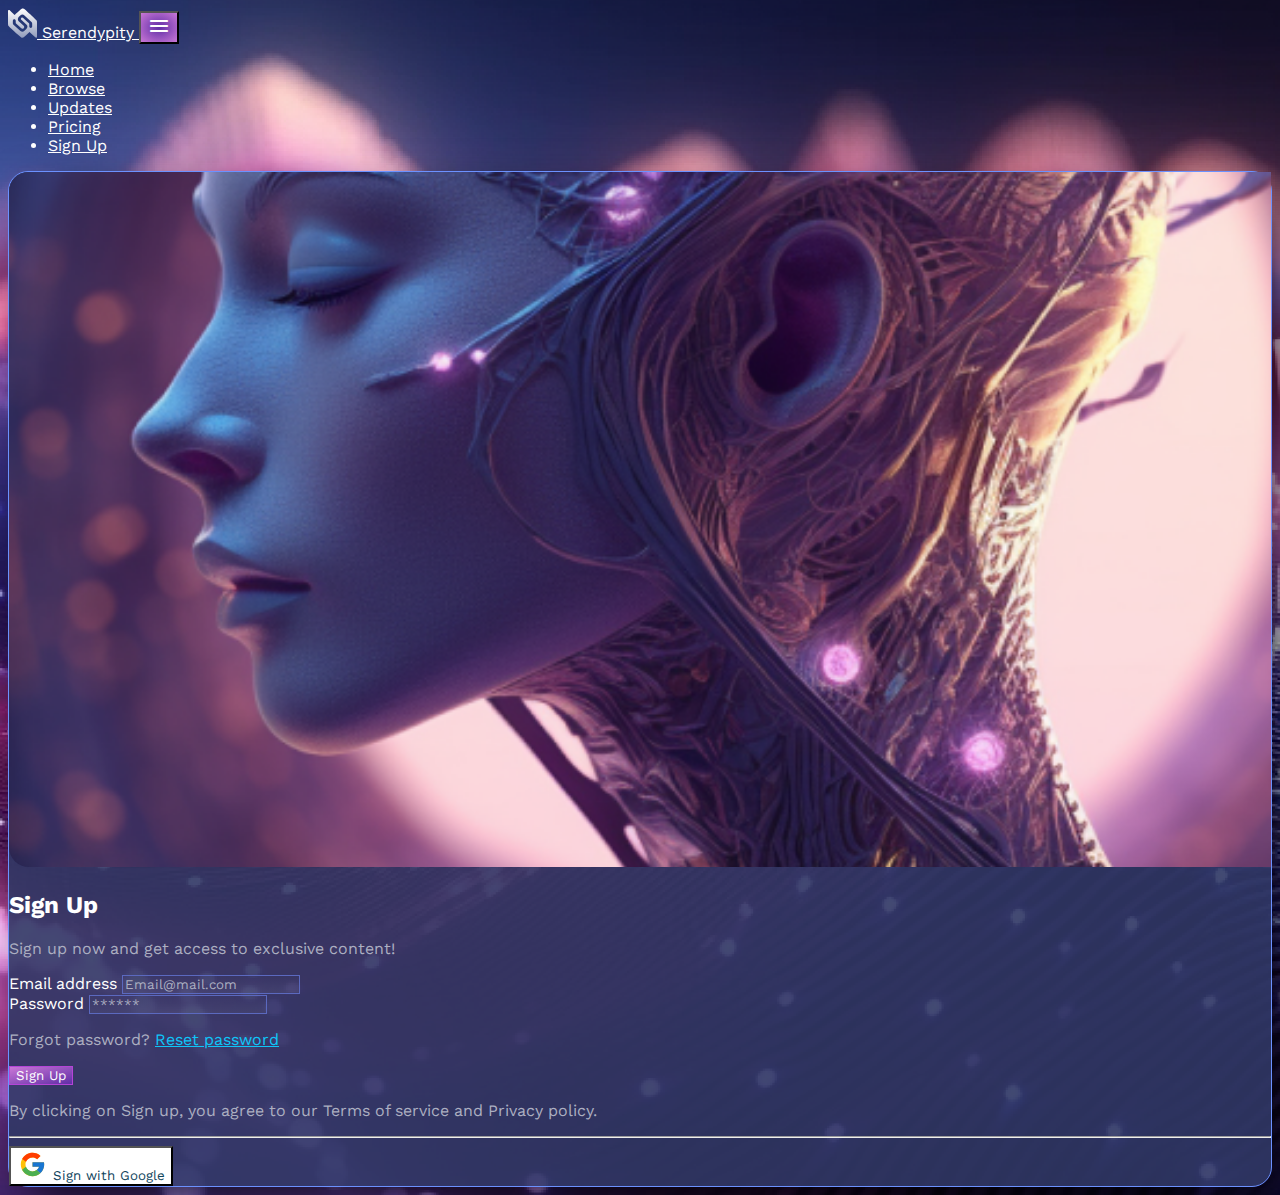
==== signUp/index.html @ f7a1a697 "Sign Up page" ====
<!DOCTYPE html>
<html lang="en">

<head>
    <meta charset="UTF-8">
    <meta name="viewport" content="width=device-width, initial-scale=1.0">
    <title>Sign Up</title>

    <!-- Bootstrap 5.3 -->
    <link href="https://cdn.jsdelivr.net/npm/bootstrap@5.3.0/dist/css/bootstrap.min.css" rel="stylesheet" integrity="sha384-9ndCyUaIbzAi2FUVXJi0CjmCapSmO7SnpJef0486qhLnuZ2cdeRhO02iuK6FUUVM" crossorigin="anonymous">
    <script src="https://cdn.jsdelivr.net/npm/bootstrap@5.3.0/dist/js/bootstrap.bundle.min.js" integrity="sha384-geWF76RCwLtnZ8qwWowPQNguL3RmwHVBC9FhGdlKrxdiJJigb/j/68SIy3Te4Bkz" crossorigin="anonymous"></script>

    <!-- Custom CSS -->
    <link rel="stylesheet" href="style.css">

    <!-- Font -->
    <link rel="preconnect" href="https://fonts.googleapis.com">
    <link rel="preconnect" href="https://fonts.gstatic.com" crossorigin>
    <link href="https://fonts.googleapis.com/css2?family=Work+Sans:wght@400;500;600;700&display=swap" rel="stylesheet">

    <!-- Icons -->
    <link rel="stylesheet" href="https://fonts.googleapis.com/css2?family=Material+Symbols+Rounded:opsz,wght,FILL,GRAD@20..48,100..700,0..1,-50..200" />
</head>


<body>
    <header class="container-fluid">
        <div class="row">
            <!-- Navbar -->
            <nav class="navbar navbar-expand-md">
                <div class="container-fluid pt-3">
                    <a class="navbar-brand ms-3 ms-lg-5" href="#">
                        <img src="../images/Logo.svg" alt="Logo" height="30">
                        Serendypity
                    </a>

                    <button class="navbar-toggler" type="button" data-bs-toggle="collapse" data-bs-target="#navbarNav" aria-expanded="false">
                        <span class="material-symbols-rounded">
                            menu
                        </span>
                    </button>

                    <div class="collapse navbar-collapse" id="navbarNav">
                        <ul class="navbar-nav w-100 justify-content-end gap-2 gap-md-3 gap-lg-4 me-5 text-center pt-3 pt-md-0">

                            <li class="nav-item rounded-4 px-2">
                                <a class="nav-link active" aria-current="page" href="#">Home</a>
                            </li>

                            <li class="nav-item rounded-4 px-2">
                                <a class="nav-link" href="#">Browse</a>
                            </li>

                            <li class="nav-item rounded-4 px-2">
                                <a class="nav-link" href="#">Updates</a>
                            </li>

                            <li class="nav-item rounded-4 px-2">
                                <a class="nav-link" href="#">Pricing</a>
                            </li>

                            <li class="nav-item rounded-4 px-2">
                                <a class="nav-link" href="#">Sign Up</a>
                            </li>
                        </ul>
                    </div>
                </div>
            </nav>
        </div>
    </header>


    <main class="container pt-3">
        <!-- Sign Up form -->
        <section class="row justify-content-center">
            <div class="col-12 col-md-8 px-4 px-md-0">

                <div class="container-fluid sign-up-form">
                    <div class="row">

                        <div class="col-6 px-0 d-none d-lg-block">
                            <img src="../images/sign_up_cover_img.png" class="img-fluid cover-image" alt="Cover image">
                        </div>

                        <div class="col-12 col-lg-6">
                            <div class="p-4 p-md-5">
                                <h2>Sign Up</h2>
                                <p class="text-muted">Sign up now and get access to exclusive content!</p>

                                <div class="mb-3">
                                    <label for="email" class="form-label">Email address</label>
                                    <input type="email" class="form-control text-muted rounded-3" placeholder="Email@mail.com">
                                </div>

                                <div class="mb-4">
                                    <label for="password" class="form-label">Password</label>
                                    <input type="password" class="form-control text-muted rounded-3" placeholder="******">
                                </div>

                                <p class="text-muted">Forgot password? <a class="reset-password text-decoration-none" href="#">Reset password</a></p>
                                <button id="sign-up-btn" type="submit" class="btn rounded-3 w-100 mb-3 fw-semibold">Sign Up</button>
                                <p class="text-muted">By clicking on Sign up, you agree to our Terms of service and Privacy policy.</p>

                                <hr class="my-4">

                                <button id="sign-up-google-btn" type="submit" class="btn rounded-3 w-100 fw-semibold">
                                    <img src="../images/google-icon.svg" alt="Google icon">
                                    Sign with Google
                                </button>
                            </div>
                        </div>
                    </div>
                </div>

            </div>
        </section>
    </main>

</body>


</html>
---- signUp/style.css ----
:root {
    --setting-transition-default: all 300ms ease;
}

*, *::after, *::before, *::placeholder {
    font-family: 'Work Sans', sans-serif;
    color: white !important;
}

body {
    background-image: url("../images/signUp_background_img.png");
    object-fit: cover;
    background-color: #211C5A;
}




/* Navbar styles */

.navbar-toggler {
    background-image: radial-gradient(#602EA6, #C977D6);
}

.nav-item {
    transition: var(--setting-transition-default);
}

.nav-item:hover {
    border: 1px solid #D557EA;
    background-image: linear-gradient(to right bottom, rgba(201,129,214, 40%) -10%, rgba(96,46,166, 40%) 90%);
}


/* Sign Up form styles */

.sign-up-form {
    background-color: rgba(48, 55, 100, 90%);
    border: 1px solid #6B91FF;
    border-radius: 20px;
    box-shadow: 16px 21px 49px -5px rgba(0,0,0,0.75);
}

.cover-image {
    max-width: 100%;
    max-height: 695px;

    height: 100%;
    width: 100%;

    object-fit: cover;

    backdrop-filter: blur(10px);
    border-top-left-radius: 20px;
    border-bottom-left-radius: 20px;
}

.text-muted, .form-control::placeholder{
    color: #ACAFC1 !important;
}

.reset-password {
    color: #0EC6F9 !important;
}

.form-control {
    border: 1px solid #5B69BF !important;
    background-color: transparent !important;
    background-image: linear-gradient(rgba(255, 255, 255, 0%), rgba(255, 255, 255, 5%)) !important;
}

#sign-up-btn {
    background-image: linear-gradient(to top left,#602EA6, #C977D6);
    border: 1px solid #B444D7;
}

#sign-up-btn:hover {
    box-shadow: 0px 0px 32px 25px rgba(182,70,214,0.76) inset;
}

#sign-up-google-btn {
    background-color: white;
    color: #0E435C !important;
}

#sign-up-google-btn:hover {
    box-shadow: 0px 0px 32px -10px rgba(147,231,221,0.76);
}
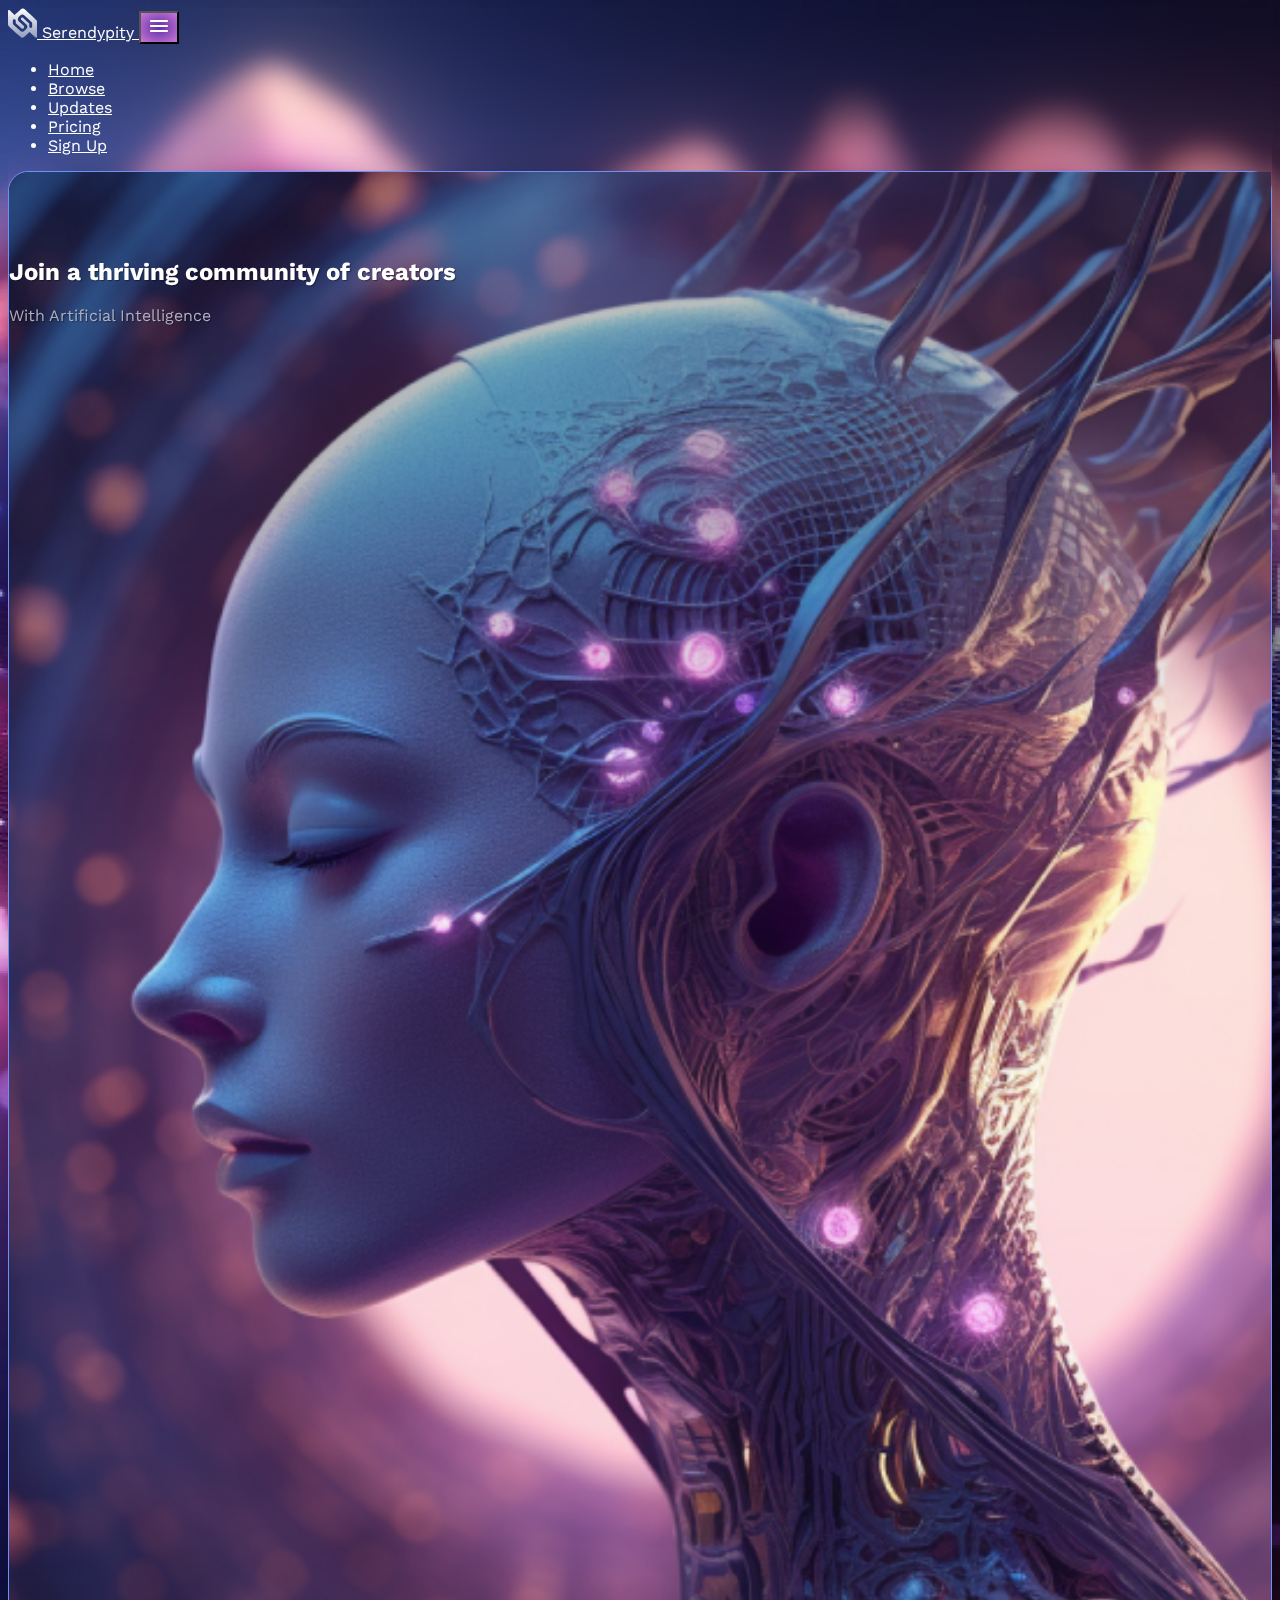
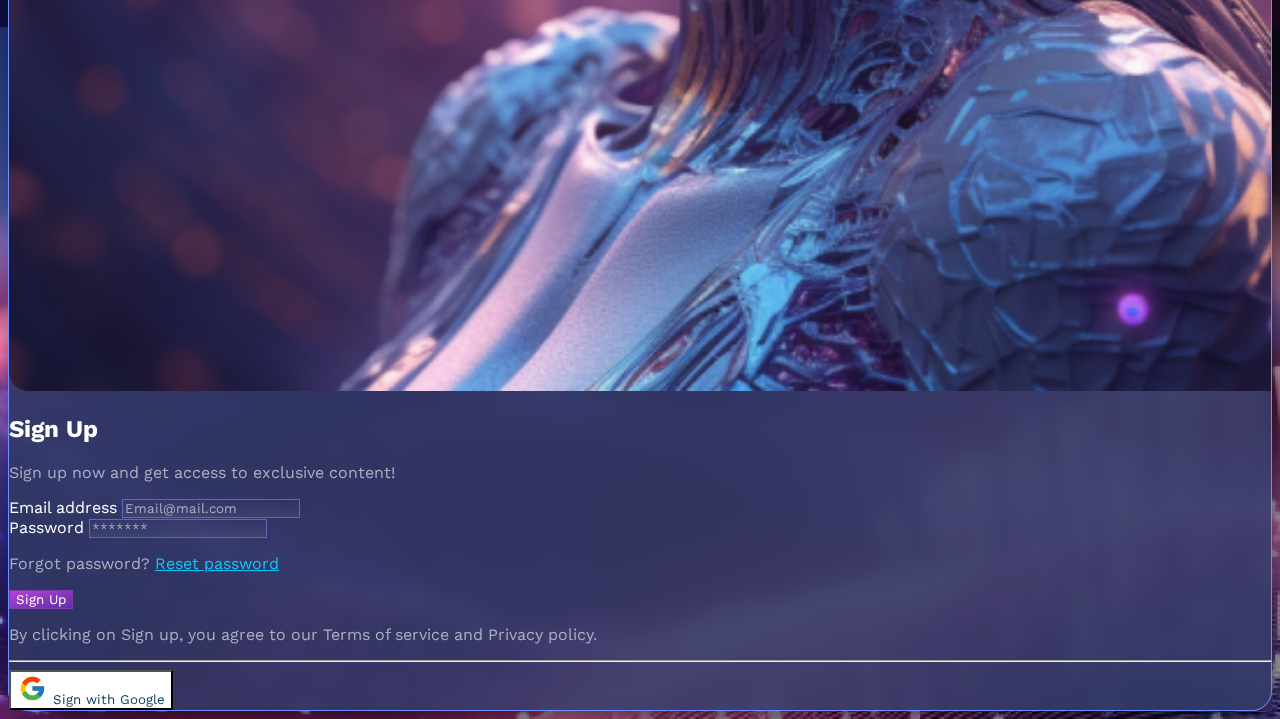
==== commit 54ebecf4: "Sign Up page finished" ====
--- a/signUp/index.html
+++ b/signUp/index.html
@@ -23,7 +23,7 @@
 </head>
 
 
-<body>
+<body class="min-vh-100">
     <header class="container-fluid">
         <div class="row">
             <!-- Navbar -->
@@ -44,7 +44,7 @@
                         <ul class="navbar-nav w-100 justify-content-end gap-2 gap-md-3 gap-lg-4 me-5 text-center pt-3 pt-md-0">
 
                             <li class="nav-item rounded-4 px-2">
-                                <a class="nav-link active" aria-current="page" href="#">Home</a>
+                                <a class="nav-link" href="#">Home</a>
                             </li>
 
                             <li class="nav-item rounded-4 px-2">
@@ -70,16 +70,21 @@
     </header>
 
 
-    <main class="container pt-3">
+    <main class="container py-5">
         <!-- Sign Up form -->
         <section class="row justify-content-center">
-            <div class="col-12 col-md-8 px-4 px-md-0">
+            <div class="col-12 col-md-9 px-4 px-md-0">
 
-                <div class="container-fluid sign-up-form">
+                <div class="container-fluid sign-up-form z-3">
                     <div class="row">
 
-                        <div class="col-6 px-0 d-none d-lg-block">
+                        <div class="col-6 px-0 d-none d-lg-block position-relative">
                             <img src="../images/sign_up_cover_img.png" class="img-fluid cover-image" alt="Cover image">
+
+                            <div class="cover-text px-5">
+                                <h2>Join a thriving community of creators</h2>
+                                <p class="text-muted">With Artificial Intelligence</p>
+                            </div>
                         </div>
 
                         <div class="col-12 col-lg-6">
@@ -94,7 +99,7 @@
 
                                 <div class="mb-4">
                                     <label for="password" class="form-label">Password</label>
-                                    <input type="password" class="form-control text-muted rounded-3" placeholder="******">
+                                    <input type="password" class="form-control text-muted rounded-3" placeholder="*******">
                                 </div>
 
                                 <p class="text-muted">Forgot password? <a class="reset-password text-decoration-none" href="#">Reset password</a></p>
@@ -116,6 +121,19 @@
         </section>
     </main>
 
+    <script>
+        let sign_up_btn = document.getElementById('sign-up-btn');
+        let sign_up_google_btn = document.getElementById('sign-up-google-btn');
+
+        sign_up_btn.onclick = () => {
+            window.location.href = '../landingPage/index.html';
+        }
+
+        sign_up_google_btn.onclick = () => {
+            window.location.href = '../landingPage/index.html';
+        }
+    </script>
+
 </body>
 
 
--- a/signUp/style.css
+++ b/signUp/style.css
@@ -11,13 +11,11 @@
     background-image: url("../images/signUp_background_img.png");
     object-fit: cover;
     background-color: #211C5A;
+    backdrop-filter: blur(10px);
 }
 
 
-
-
 /* Navbar styles */
-
 .navbar-toggler {
     background-image: radial-gradient(#602EA6, #C977D6);
 }
@@ -27,13 +25,13 @@
 }
 
 .nav-item:hover {
-    border: 1px solid #D557EA;
-    background-image: linear-gradient(to right bottom, rgba(201,129,214, 40%) -10%, rgba(96,46,166, 40%) 90%);
+    /* background-image: linear-gradient(to right bottom, rgba(201,129,214, 40%) -10%, rgba(96,46,166, 40%) 90%); */
+    background-color: #6934AA;
+    box-shadow: 0px 0px 10px 3px rgba(182,70,214, 0.75) inset;
 }
 
 
 /* Sign Up form styles */
-
 .sign-up-form {
     background-color: rgba(48, 55, 100, 90%);
     border: 1px solid #6B91FF;
@@ -42,9 +40,6 @@
 }
 
 .cover-image {
-    max-width: 100%;
-    max-height: 695px;
-
     height: 100%;
     width: 100%;
 
@@ -53,6 +48,12 @@
     backdrop-filter: blur(10px);
     border-top-left-radius: 20px;
     border-bottom-left-radius: 20px;
+}
+
+.cover-text {
+    position: absolute;
+    top: 10%;
+    text-shadow: 1px 1px 1px rgba(0, 0, 0, 0.4);
 }
 
 .text-muted, .form-control::placeholder{
@@ -70,17 +71,19 @@
 }
 
 #sign-up-btn {
-    background-image: linear-gradient(to top left,#602EA6, #C977D6);
-    border: 1px solid #B444D7;
+    background-image: linear-gradient(to top left,#602EA6, #B444D7);
+    border: 1px solid #7B3DAD;
+    transition: var(--setting-transition-default);
 }
 
 #sign-up-btn:hover {
-    box-shadow: 0px 0px 32px 25px rgba(182,70,214,0.76) inset;
+    box-shadow: 0px 0px 30px 3px rgba(213,110,227, 0.75) inset;
 }
 
 #sign-up-google-btn {
     background-color: white;
     color: #0E435C !important;
+    transition: var(--setting-transition-default);
 }
 
 #sign-up-google-btn:hover {
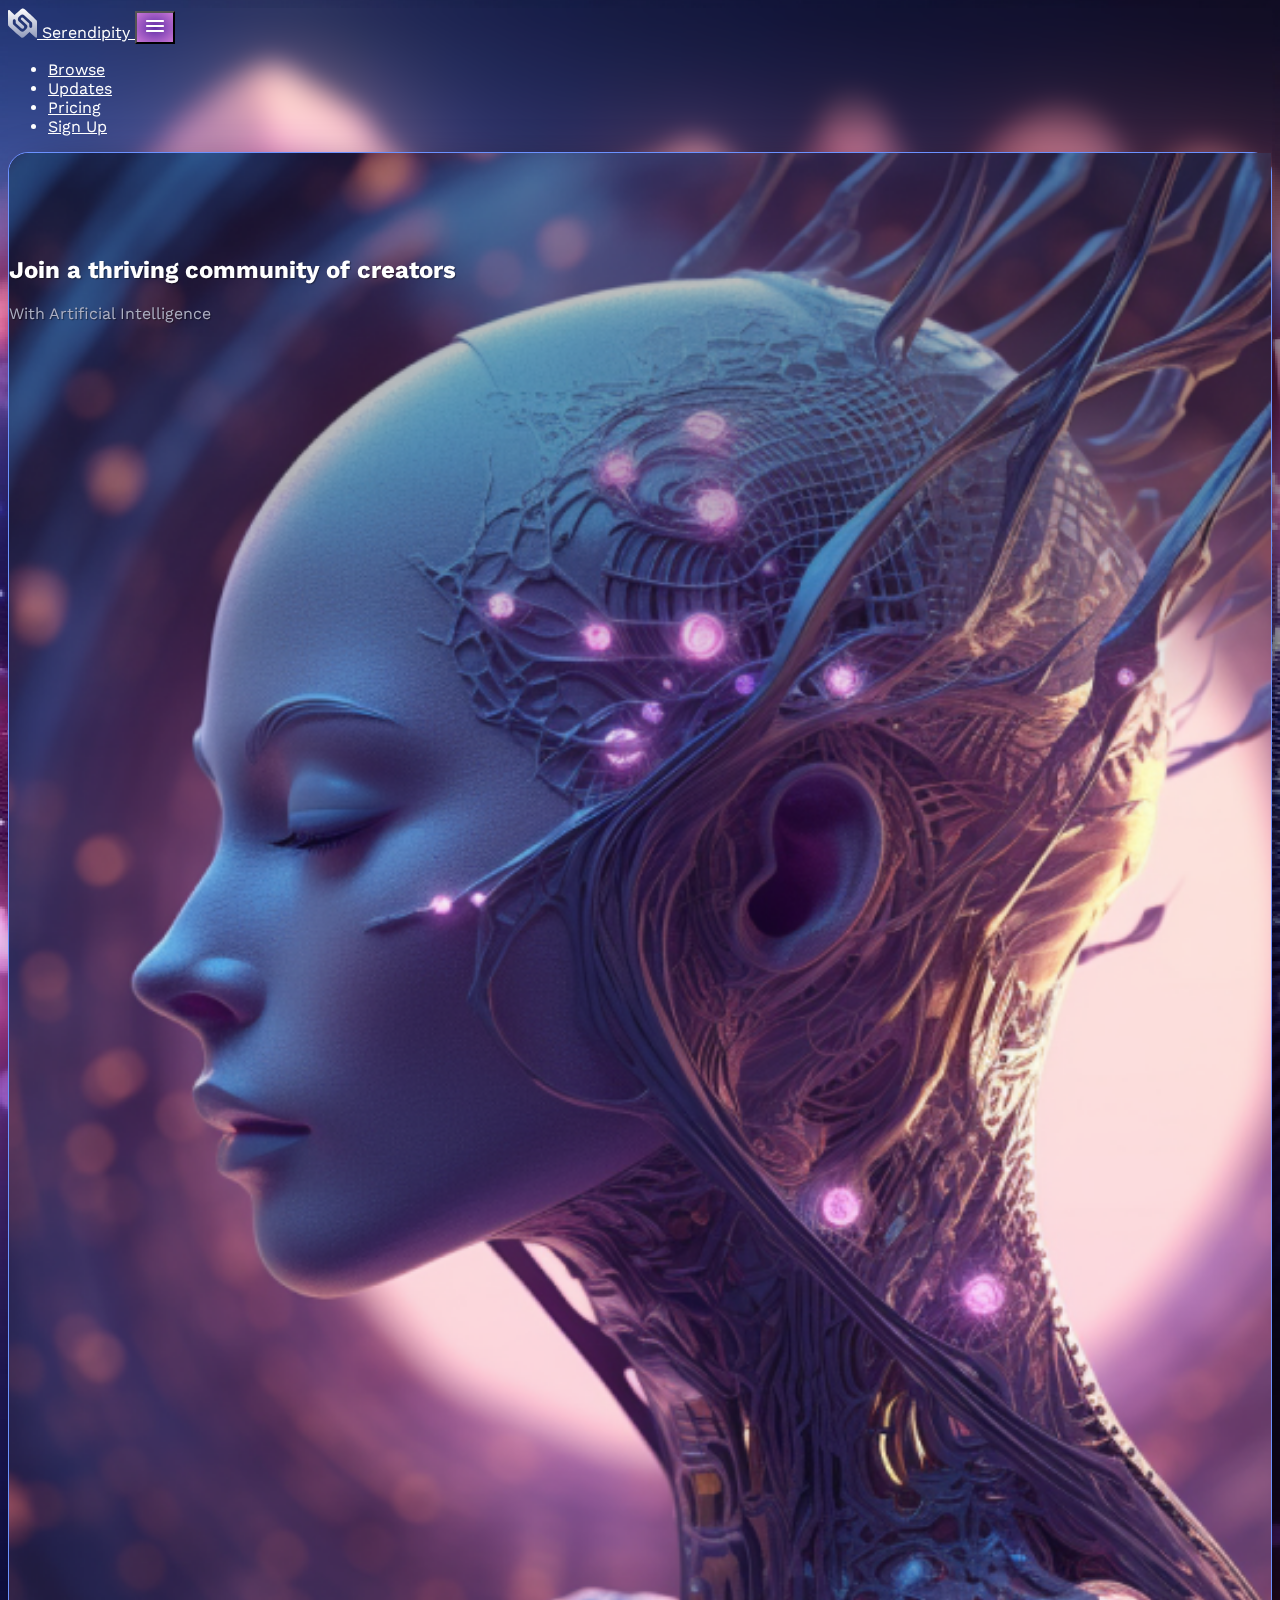
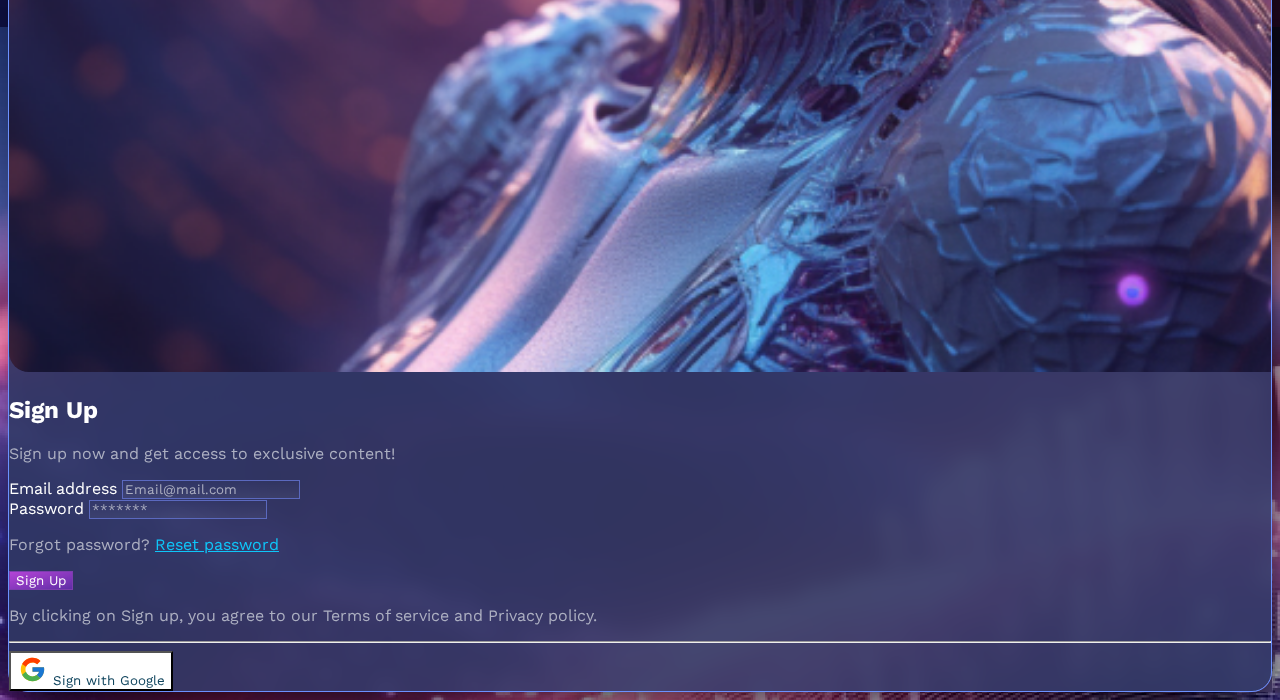
==== commit a4850f82: "navbar & hero section done" ====
--- a/signUp/index.html
+++ b/signUp/index.html
@@ -31,7 +31,7 @@
                 <div class="container-fluid pt-3">
                     <a class="navbar-brand ms-3 ms-lg-5" href="#">
                         <img src="../images/Logo.svg" alt="Logo" height="30">
-                        Serendypity
+                        Serendipity
                     </a>
 
                     <button class="navbar-toggler" type="button" data-bs-toggle="collapse" data-bs-target="#navbarNav" aria-expanded="false">
@@ -42,10 +42,6 @@
 
                     <div class="collapse navbar-collapse" id="navbarNav">
                         <ul class="navbar-nav w-100 justify-content-end gap-2 gap-md-3 gap-lg-4 me-5 text-center pt-3 pt-md-0">
-
-                            <li class="nav-item rounded-4 px-2">
-                                <a class="nav-link" href="#">Home</a>
-                            </li>
 
                             <li class="nav-item rounded-4 px-2">
                                 <a class="nav-link" href="#">Browse</a>
--- a/signUp/style.css
+++ b/signUp/style.css
@@ -1,5 +1,11 @@
 :root {
     --setting-transition-default: all 300ms ease;
+}
+
+html {
+    overflow-x: hidden;
+    overflow-y: scroll;
+    padding-right: 0 !important;
 }
 
 *, *::after, *::before, *::placeholder {
@@ -90,3 +96,18 @@
     box-shadow: 0px 0px 32px -10px rgba(147,231,221,0.76);
 }
 
+
+
+/* Hide the scrollbar of the window/element */
+*::-webkit-scrollbar {
+    width: 0;
+    background-color: transparent;
+}
+
+*::-webkit-scrollbar-track {
+    background-color: transparent;
+}
+
+*::-webkit-scrollbar-thumb {
+    background-color: transparent;
+}
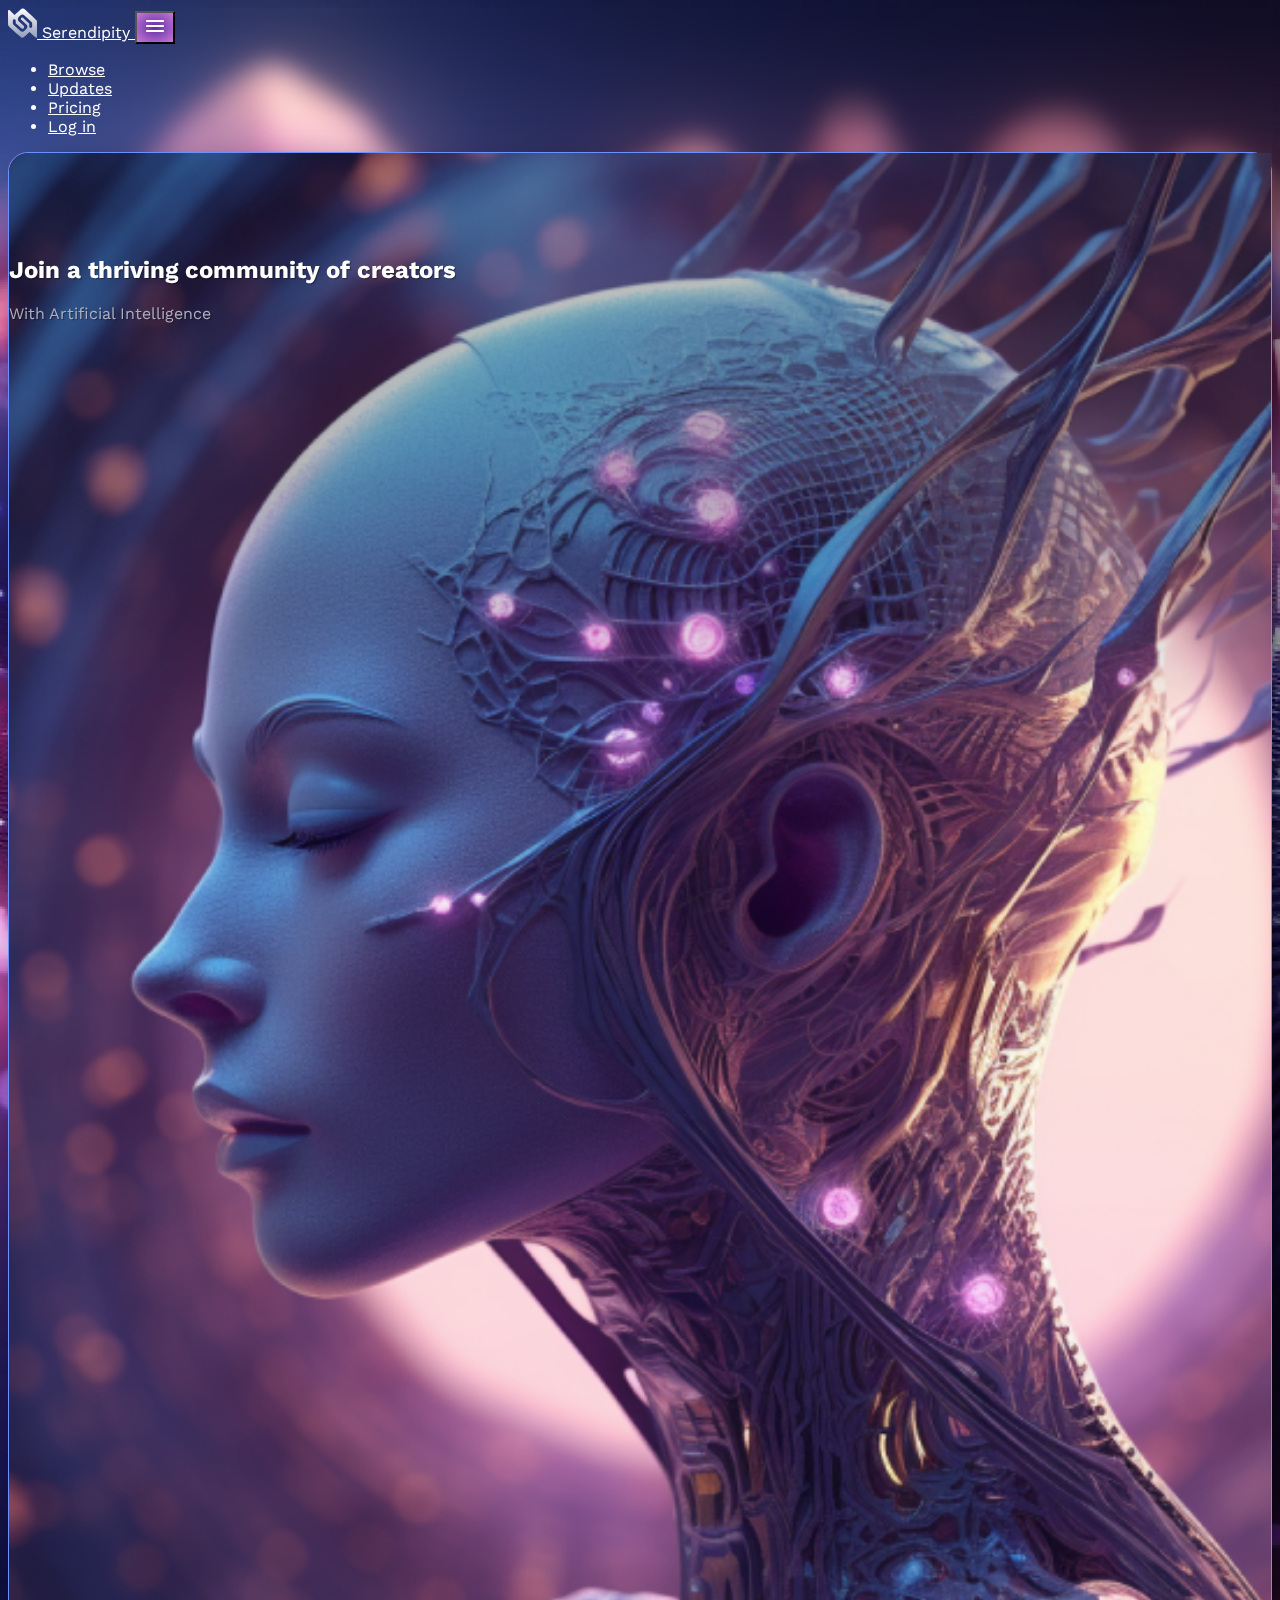
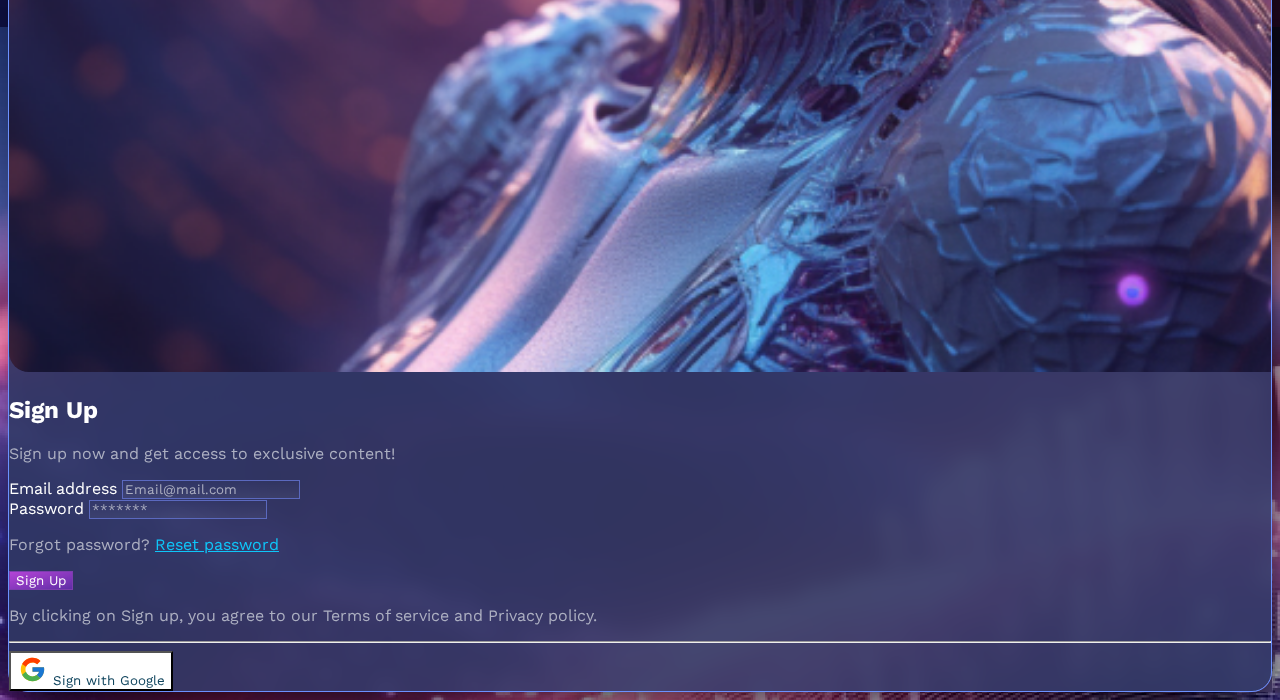
==== commit 1b974ea7: "cards section done" ====
--- a/signUp/index.html
+++ b/signUp/index.html
@@ -56,7 +56,7 @@
                             </li>
 
                             <li class="nav-item rounded-4 px-2">
-                                <a class="nav-link" href="#">Sign Up</a>
+                                <a class="nav-link" href="#">Log in</a>
                             </li>
                         </ul>
                     </div>
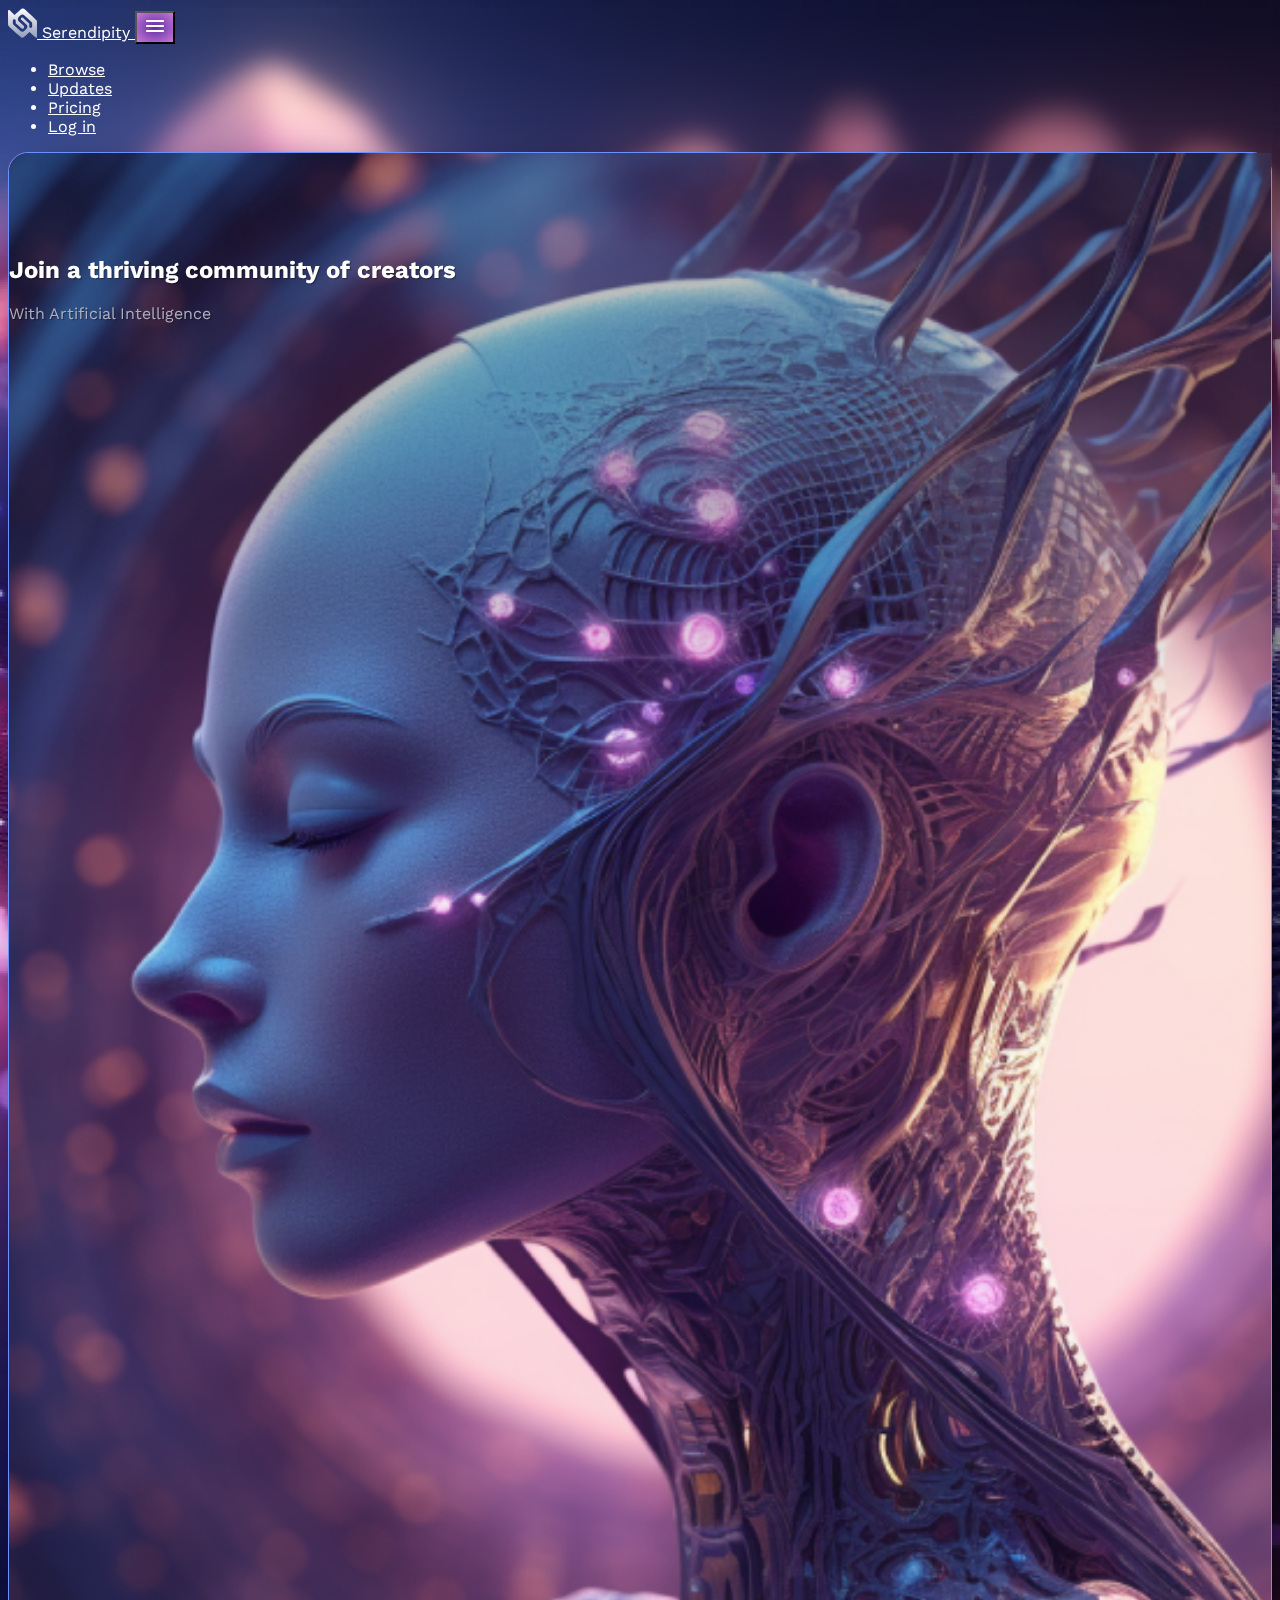
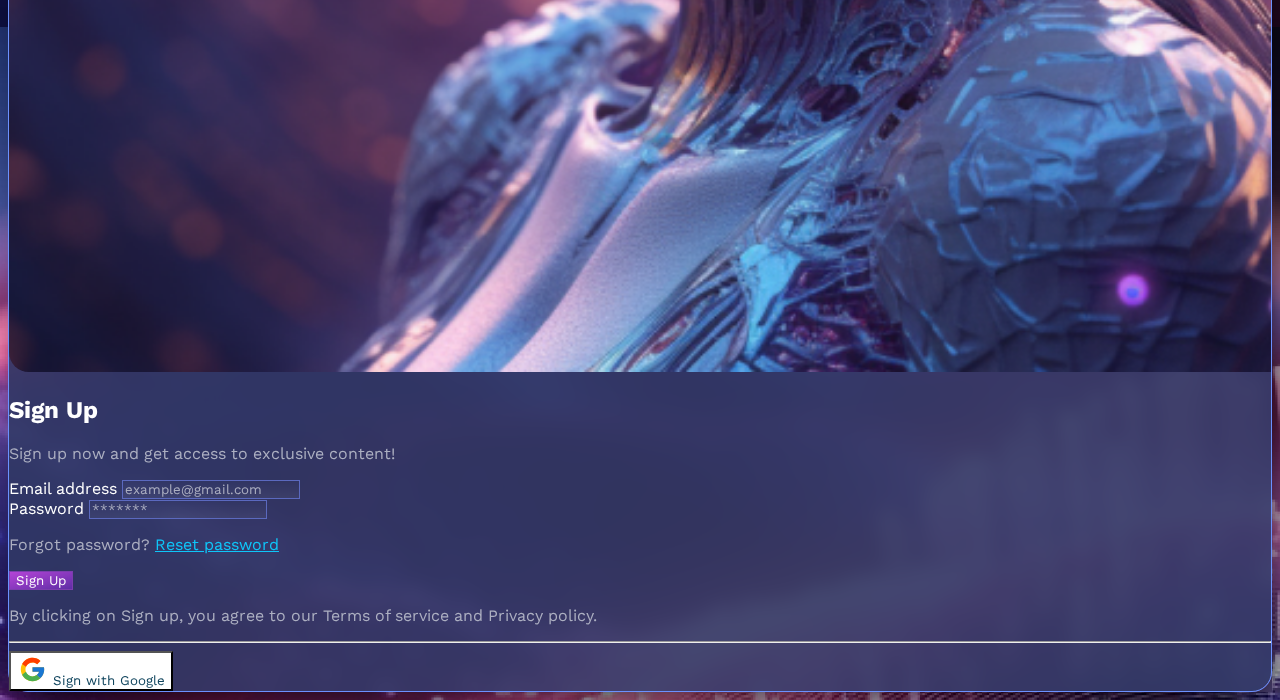
==== commit 43842261: "hero section & navbar buttons improved" ====
--- a/signUp/index.html
+++ b/signUp/index.html
@@ -90,7 +90,7 @@
 
                                 <div class="mb-3">
                                     <label for="email" class="form-label">Email address</label>
-                                    <input type="email" class="form-control text-muted rounded-3" placeholder="Email@mail.com">
+                                    <input type="email" class="form-control text-muted rounded-3" placeholder="example@gmail.com">
                                 </div>
 
                                 <div class="mb-4">
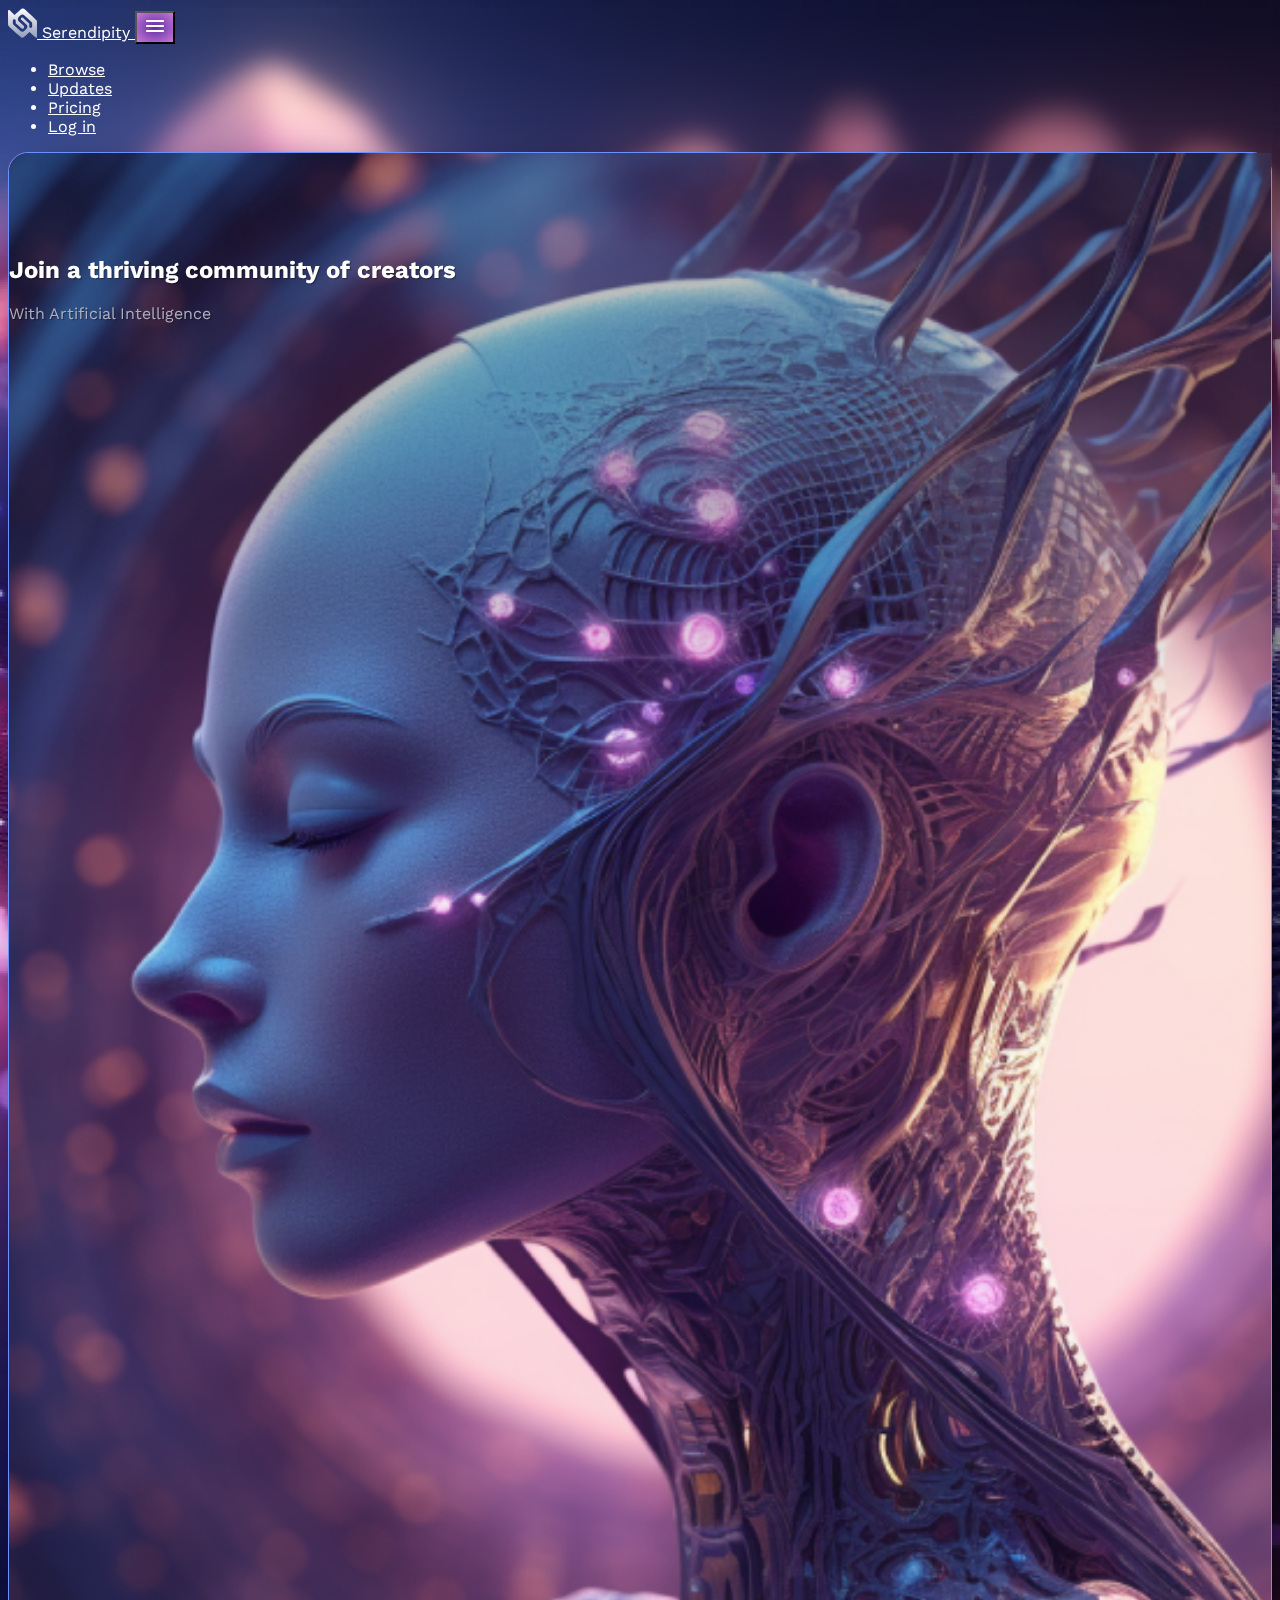
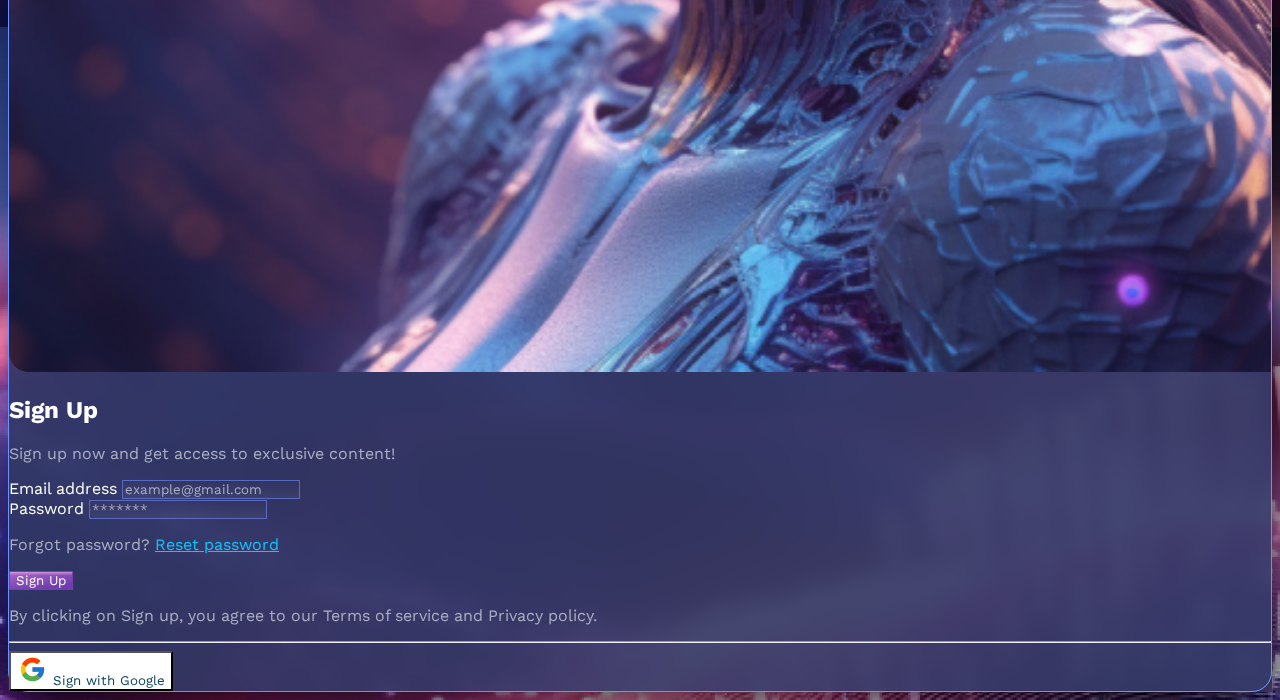
==== commit 7d8c96f5: "colors & text-muted improved" ====
--- a/signUp/index.html
+++ b/signUp/index.html
@@ -43,19 +43,19 @@
                     <div class="collapse navbar-collapse" id="navbarNav">
                         <ul class="navbar-nav w-100 justify-content-end gap-2 gap-md-3 gap-lg-4 me-5 text-center pt-3 pt-md-0">
 
-                            <li class="nav-item rounded-4 px-2">
+                            <li class="nav-item rounded-4 px-3">
                                 <a class="nav-link" href="#">Browse</a>
                             </li>
 
-                            <li class="nav-item rounded-4 px-2">
+                            <li class="nav-item rounded-4 px-3">
                                 <a class="nav-link" href="#">Updates</a>
                             </li>
 
-                            <li class="nav-item rounded-4 px-2">
+                            <li class="nav-item rounded-4 px-3">
                                 <a class="nav-link" href="#">Pricing</a>
                             </li>
 
-                            <li class="nav-item rounded-4 px-2">
+                            <li class="nav-item rounded-4 px-3">
                                 <a class="nav-link" href="#">Log in</a>
                             </li>
                         </ul>
--- a/signUp/style.css
+++ b/signUp/style.css
@@ -31,9 +31,7 @@
 }
 
 .nav-item:hover {
-    /* background-image: linear-gradient(to right bottom, rgba(201,129,214, 40%) -10%, rgba(96,46,166, 40%) 90%); */
-    background-color: #6934AA;
-    box-shadow: 0px 0px 10px 3px rgba(182,70,214, 0.75) inset;
+    background-image: radial-gradient(rgba(96,46,166, 0%), rgba(201, 119, 214, 0.7)), linear-gradient(to bottom, rgba(254, 200, 241, 0.7), rgba(237,146,215, 20%) 20%);;
 }
 
 
@@ -77,13 +75,13 @@
 }
 
 #sign-up-btn {
-    background-image: linear-gradient(to top left,#602EA6, #B444D7);
+    background-image: linear-gradient(to bottom, #FEC8F1 -20%, rgba(254,200,241, 10%) 20%), linear-gradient(170deg, #C977D6 -50%, #602EA6 80%);;
     border: 1px solid #7B3DAD;
     transition: var(--setting-transition-default);
 }
 
 #sign-up-btn:hover {
-    box-shadow: 0px 0px 30px 3px rgba(213,110,227, 0.75) inset;
+    box-shadow: 0px 0px 20px -1px rgba(182,70,214, 0.75);
 }
 
 #sign-up-google-btn {
@@ -93,7 +91,7 @@
 }
 
 #sign-up-google-btn:hover {
-    box-shadow: 0px 0px 32px -10px rgba(147,231,221,0.76);
+    box-shadow: 0px 0px 32px -10px rgba(147,231,221, 0.9);
 }
 
 
